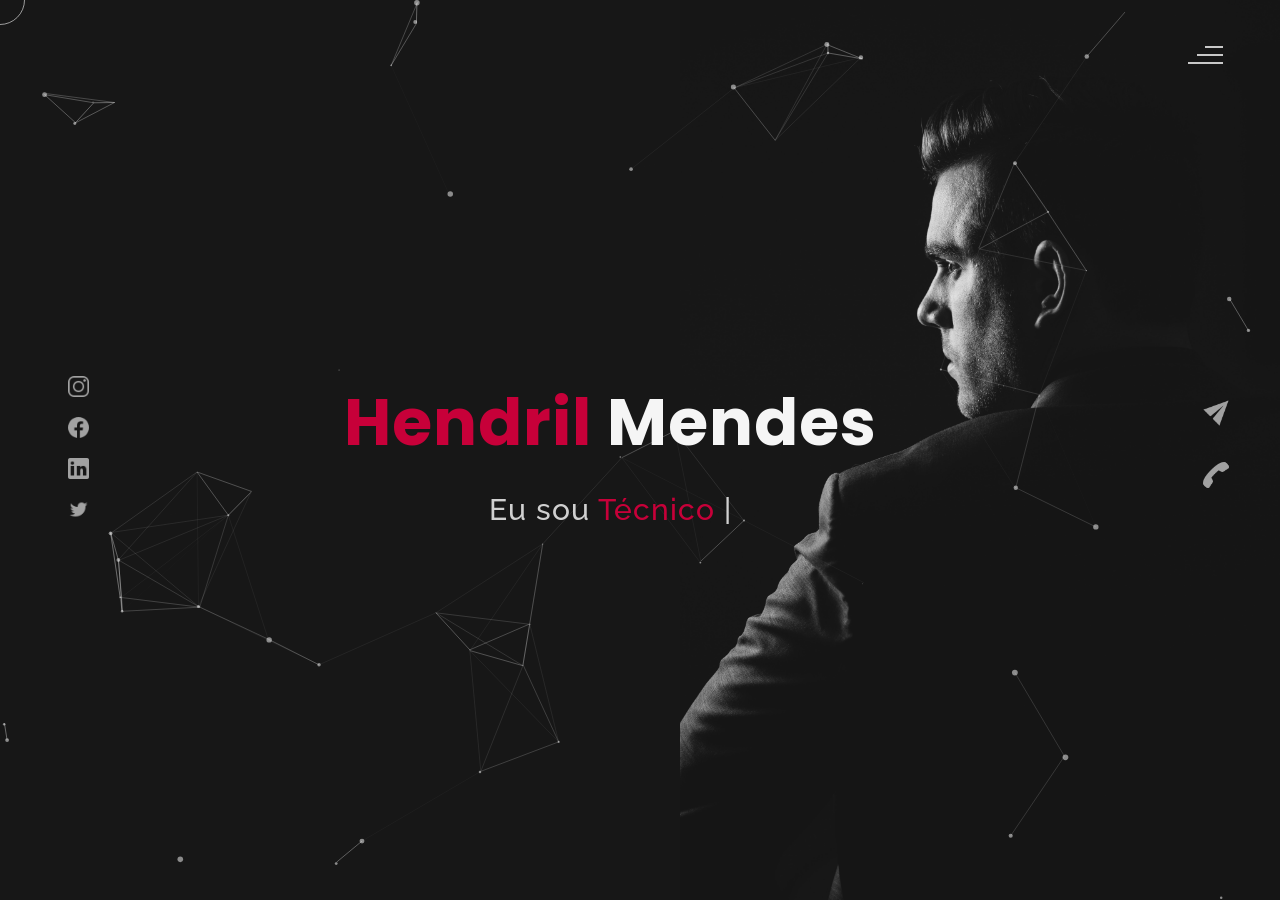
==== index.html @ 0e237940 "Fixs" ====
<!DOCTYPE html>
<html lang="pt-BR">
<head>
    <meta charset="UTF-8">
    <meta name="viewport" content="width=device-width, initial-scale=1.0">
    <meta name="description" content="Hendril Mendes - Personal Portfolio Website" />
	<meta name="keywords" content="blog, business card, creative, creative portfolio, cv theme, online resume, personal, portfolio, professional cv, responsive portfolio, resume, resume theme, vcard" />
	<meta name="author" content="willy wonka" />
    <title>Hendril Mendes - Portfolio Pessoal</title>
  <!--favicon-img--> 
   <link rel="icon" type="image/png" href="images/favicon.png">
   <!--favicon-img-->
   <!--main css file should not be removed -->
    <link rel="stylesheet" href="css/index.css">
    <!--main css file-->
    <script src="https://cdnjs.cloudflare.com/ajax/libs/gsap/3.2.6/gsap.min.js"></script>
</head>
<body>
    <!--contains all the div-->
    <div id="all">
    <!--mouse  follower-->
        <div class="cursor"></div>
    <!--mouse  follower-->
    <!--loader-->
        <div id="loader">
            <span class="color">Hendril</span>Mendes
        </div>
    <!--loader-end-->
    <!--link-screen-->
        <div id="breaker">
        </div>
        <div id="breaker-two">
        </div>
    <!--link-screen-->
        <!--Main-Section-->
        <!--Navigator-fullscreen-->
        <div id="navigation-content">
            
            <div class="navigation-close">
                <span class="close-first"></span>
                <span class="close-second"></span>
            </div>
            <div class="navigation-links">
                <a href="#" data-text="HOME" id="home-link" >HOME</a>
                <a href="#" data-text="SOBRE" id="about-link" >SOBRE</a>
                <a href="#" data-text="BLOG" id="blog-link" >BLOG</a>
                <a href="#" data-text="PORTFOLIO" id="portfolio-link" >PORTFOLIO</a>
                <a href="#" data-text="CONTATO" id="contact-link" >CONTATO</a>
            </div>
        </div>
        <!--Navigator-Fullscreen END-->
          <!--Home Page-->
        <!--Menubar-->
        <div id="navigation-bar">
            
            <div class="menubar">
                <span class="first-span"></span>
                <span class="second-span"></span>
                <span class="third-span"></span>
            </div>
        </div>
        <!--Menubar End-->
          <!--Header-->
        <div id="header">
            <div id="particles"></div>
              <!--Social Media Links-->
            <div class="social-media-links">
               <a href="https://instagram.com/hendril_mendes"><img src="images/instagram logo.png" class="social-media" alt="instagram-logo"></a><!--Your instagram homepage link inser in place of "#"-->
                <a href="#"><img src="images/facebook logo.png" class="social-media" alt="facebook-logo"></a>
                <a href="https://www.linkedin.com/in/hendril-mendes"><img src="images/linkedin logo.png" class="social-media" alt="linkedin-logo"></a>
                <a href="#"><img src="images/twitter logo.png" class="social-media" alt="twitter-logo"></a>

            </div>
            <!--Social Media Links end-->
            <div class="header-content">
                <div class="header-content-box">
                <div class="firstline"><span class="color">Hendril </span>Mendes</div>
                <div class="secondline">
                Eu sou
            <span class="txt-rotate color" data-period="1200"data-rotate='[ " Técnico em Informática.", " Técnico em Redes.", " Futuro Programador." ]'></span>
            <span class="slash">|</span>
        </div>
                    <div class="contact">
                <a href="Mailto:hendrilmendes2015@gmail.com"><img src="images/mail.png" alt="email-pic" class="contactpic"></a><!--Your email Id write in place of "#"-->
                <a href="Tel:+5565993611847"><img src="images/call.png" alt="phone-pic" class="contactpic"></a><!--Your telephone number Id write in place of "#"-->
                    </div>    
            </div>
            </div>
            <!--header image-->
            <div class="header-image">
            <img src="images/man.jpg" alt="logo">
            </div>
            <!--header image end-->
        </div>
           <!--Header End-->
        <!--HomePage End-->
        <!--Main-Section End-->
        <!--about-->
        <div id="about">
            <div class="color-changer">
            <div class="color-panel">
                <img src="images/gear.png" alt="">
            </div>
            <div class="color-selector">
                <div class="heading">Alterar cores</div>
                <div class="colors">
                    <ul >
                    <li>
                        <a href="#0" class="color-red " title="color-red"></a>
                    </li>
                    <li>
                        <a href="#0" class="color-purple" title="color-purple"></a>
                    </li>
                    <li>
                        <a href="#0" class="color-malt" title="color-malt"></a>
                    </li>
                    <li>
                        <a href="#0" class="color-green" title="color-green"></a>
                    </li>
                    <li>
                        <a href="#0" class="color-blue" title="color-blue"></a>
                    </li>
                    <li>
                        <a href="#0" class="color-orange" title="color-orange"></a>
                    </li>
                    </ul>
                </div>
            </div>
            </div>
            <!--about content-->
            <div id="about-content">
                <div class="about-header">
                    Sobre <span class="color">Mim</span>
                    <span class ="header-caption">Um pouco sobre <span class="color"> minha história.</span></span>
                </div>
                <div class="about-main">
            <div class="about-first-paragraph wow">
            <!--about description-->
               <span class="about-first-line">
                    Eu sou 
                    <span class="color">Técnico em Informática</span>
                     em Jauru - MT, BRASIL </span>
                     <br>
               <span class="about-second-line"> Meu nome e Hendril Mendes Ribeiro, tenho 22 anos e a mais de 4 anos atuo como Técnico em Informática. Ao logo desse tempo adquiri as habilidades e conhecimentos necessários para me tornar um profissional mais capacitado possível, desde criança sou apaixonado pela área de tecnologia e busco sempre aprender tudo ao meu redor. Eu aprecio cada aprendizado e conquistas enquanto trabalho.</span>
               <div class="cv">
                <a href="/files/curriculum.pdf"><button>Baixar <span class="colors">Curriculum</span></button></a>
            </div>
            </div>
            <!--about picture-->
            <div class="about-img">
                <img src="images/about.jpg" alt="Your Image">
            </div>
            </div>
    
            </div>
            <!--services start-->
            <div id="services">
                <div class="color-changer">
                    <div class="color-panel">
                        <img src="images/gear.png" alt="">
                    </div>
                    <div class="color-selector">
                        <div class="heading">Alterar cores</div>
                        <div class="colors">
                            <ul >
                            <li>
                                <a href="#0" class="color-red " title="color-red"></a>
                            </li>
                            <li>
                                <a href="#0" class="color-purple" title="color-purple"></a>
                            </li>
                            <li>
                                <a href="#0" class="color-malt" title="color-malt"></a>
                            </li>
                            <li>
                                <a href="#0" class="color-green" title="color-green"></a>
                            </li>
                            <li>
                                <a href="#0" class="color-blue" title="color-blue"></a>
                            </li>
                            <li>
                                <a href="#0" class="color-orange" title="color-orange"></a>
                            </li>
                            </ul>
                        </div>
                    </div>
                    </div>
            <!--services header-->
                    <div class="services-heading wow">
                        <span class="color">Meus</span> Serviços
                    </div>
            <!--services header end-->
            <!--services content-->
                    <div class="services-content">
                           <div class="service-one service wow">
                               <div class="service-img">
                               <img src="images/coding.png" alt="service-one">
                               </div>
                               <div class="service-description">
                                <h2>Web Designing</h2>
                                <p>Ainda em construção...</p>
                               </div>
                           </div>
                           <div class="service-two service wow">
                               <div class="service-img">
                               <img src="images/suporte.png" alt="service-two">
                               </div>
                               <div class="service-description">
                                <h2>Suporte Técnico</h2>
                                <p>Especialista em suporte técnico seja doméstico ou empresarial</p>
                               </div>
                           </div>
                           <div class="service-three service wow">
                            <div class="service-img">
                               <img src="images/desenvolvedor.png" alt="service-three">
                            </div>
                            <div class="service-description">
                                <h2>Desenvolvedor</h2>
                                <p>Ainda em construção, mas quase lá...</p>
                            </div>
                        </div>
                    </div>
            </div>
            <!--services content end-->
            <!--services end-->
            <div id="skills">
                <div class="skills-header">
                     Minhas <span class="color"> Habilidades</span>
                </div>
                <div class="skills-content " style="text-align: center;">
                    <div class="skill-html skill">
                        <div class="skill-text">
                    <div class="html">
                        Windows
                    </div>
                        </div>
                    <div class="html-prog wow prog">
                 <div class="windows-progress wow">100%</div>
                    </div>
                    </div>
                    <div class="skill-html skill">
                        <div class="skill-text">
                    <div class="html">
                      Linux
                    </div>
                        </div>
                    <div class="html-prog wow prog">
                 <div class="linux wow">51%</div>
                    </div>
                    </div>
                    <div class="skill-html skill">
                        <div class="skill-text">
                    <div class="html">
                        Microsoft Office
                    </div>
                        </div>
                    <div class="html-prog wow prog">
                 <div class="office wow">100%</div>
                    </div>
                    </div>
                    <div class="skill-html skill">
                        <div class="skill-text">
                    <div class="html">
                        VmWare
                    </div>
                        </div>
                    <div class="html-prog wow prog">
                 <div class="vmware wow">42%</div>
                    </div>
                    </div>
                    <div class="skill-html skill">
                        <div class="skill-text">
                    <div class="html">
                        HTML/CSS/JavaScript
                    </div>
                        </div>
                    <div class="html-prog wow prog">
                 <div class="html-css wow">44%</div>
                    </div>
                    </div>
                    <div class="skill-html skill">
                        <div class="skill-text">
                    <div class="html">
                        Python
                    </div>
                        </div>
                    <div class="html-prog wow prog">
                 <div class="python wow">34%</div>
                    </div>
                    </div>
                    <div class="skill-html skill">
                        <div class="skill-text">
                    <div class="html">
                        Firebase
                    </div>
                        </div>
                    <div class="html-prog wow prog">
                 <div class="firebase wow">24%</div>
                    </div>
                    </div>
                </div>
            </div>
    <!--copyright-section You Can Remove After Downloading-->
            <div class="footer">
             <div class="footer-text">
                 <img src="./images/copyright.png" alt="copyright-img" class="images" height="14px"> Hendril Mendes
             </div>
            </div>
    <!--copyright-section-->
        </div>
        <!--about end-->
        <!--portfolio-->
        <div id="portfolio">
            <div class="color-changer">
                <div class="color-panel">
                    <img src="images/gear.png" alt="">
                </div>
                <div class="color-selector">
                    <div class="heading">Alterar cores</div>
                    <div class="colors">
                        <ul >
                        <li>
                            <a href="#0" class="color-red " title="color-red"></a>
                        </li>
                        <li>
                            <a href="#0" class="color-purple" title="color-purple"></a>
                        </li>
                        <li>
                            <a href="#0" class="color-malt" title="color-malt"></a>
                        </li>
                        <li>
                            <a href="#0" class="color-green" title="color-green"></a>
                        </li>
                        <li>
                            <a href="#0" class="color-blue" title="color-blue"></a>
                        </li>
                        <li>
                            <a href="#0" class="color-orange" title="color-orange"></a>
                        </li>
                        </ul>
                    </div>
                </div>
                </div>
            <div class="portfolio-header"> <span class="color"> Meu </span> Portfolio
            <span class ="header-caption"> Alguns dos meus <span class="color"> Projetos</span></span></div>
             <div id="portfolio-content">
                 <div class="portfolio portfolio-first">
                     <div class="portfolio-image">
                        <img src="images/portfolio-first.jpg" alt="portfolio-first">
                     </div>
                     <div class="portfolio-text">
                         <h2>Primeiro app Android</h2>
                         <p>Em 2017 tive a ideia de fazer um app, entao resolvi fazer um de noticias (estava sem criatividade na hora rsrs) utilizando webview. Foi nesse mesmo ano que resolvi colocar essa ideia em prática e aos poucos foi tomando forma, com tutoriais do youtube e muita pesquisa consegui concluir. Demorou um pouco rsrs, mas consegui :).</p>
                         <div class="button"><a href="https://github.com/hendrilmendes/News-Droid"><button><span class="index"> Ver Projeto<i class="gg-arrow-right"></i></span></button></a></div>
                     </div>
                 </div>
                 </div>
                    <!--copyright-section You Can Remove After Downloading-->
            <div class="footer">
                <div class="footer-text">
                    <img src="./images/copyright.png" alt="copyright-img" class="images" height="14px"> Hendril Mendes
                </div>
               </div>
       <!--copyright-section-->
             </div>
        <!--portfolio end-->
        <!--blog-->
        <div id="blog">
            <div class="color-changer">
                <div class="color-panel">
                    <img src="images/gear.png" alt="">
                </div>
                <div class="color-selector">
                    <div class="heading">Alterar cores</div>
                    <div class="colors">
                        <ul >
                        <li>
                            <a href="#0" class="color-red " title="color-red"></a>
                        </li>
                        <li>
                            <a href="#0" class="color-purple" title="color-purple"></a>
                        </li>
                        <li>
                            <a href="#0" class="color-malt" title="color-malt"></a>
                        </li>
                        <li>
                            <a href="#0" class="color-green" title="color-green"></a>
                        </li>
                        <li>
                            <a href="#0" class="color-blue" title="color-blue"></a>
                        </li>
                        <li>
                            <a href="#0" class="color-orange" title="color-orange"></a>
                        </li>
                        </ul>
                    </div>
                </div>
                </div>
        <div class="blog-header"> Blogs</span>
            <span class ="header-caption"> Minhas últimas <span class="color"> postagens.</span></span></div>
            <div class="blog-content">
                 <div class="blogs">
                     <a href="#">
                     <div class="img">
                        <img src="images/post-one.jpg" alt="blog-one">
                        <div class="blog-date">09/12/2022</div>
                     </div>
                     <div class="blog-text">
                         <h3>Nova história</h3>
                         <p>As poucos devemos rescrever nossa hístoria quando algo que queremos parece estar tão distante, mas temos que ter algo em mente sempre: Foco e Determinação.</p>
                     </div></a>
                 </div>           
            </div>
               <!--copyright-section You Can Remove After Downloading-->
               <div class="footer">
                <div class="footer-text">
                    <img src="./images/copyright.png" alt="copyright-img" class="images" height="14px"> Hendril Mendes
                </div>
               </div>
       <!--copyright-section-->
        </div>
        <!--blog end-->
        <!--contact-->
     <div id="contact">
        <div class="color-changer">
            <div class="color-panel">
                <img src="images/gear.png" alt="">
            </div>
            <div class="color-selector">
                <div class="heading">Alterar cores</div>
                <div class="colors">
                    <ul >
                    <li>
                        <a href="#0" class="color-red " title="color-red"></a>
                    </li>
                    <li>
                        <a href="#0" class="color-purple" title="color-purple"></a>
                    </li>
                    <li>
                        <a href="#0" class="color-malt" title="color-malt"></a>
                    </li>
                    <li>
                        <a href="#0" class="color-green" title="color-green"></a>
                    </li>
                    <li>
                        <a href="#0" class="color-blue" title="color-blue"></a>
                    </li>
                    <li>
                        <a href="#0" class="color-orange" title="color-orange"></a>
                    </li>
                    </ul>
                </div>
            </div>
            </div>
         <div class="contact-header">Cont<span class="color">ato </span>
        <div class="contact-header-caption"> <span class="color"> Entre em</span> contato comigo.</div></div>
        <div class="contact-content">
            <!--Contact form-->
             <div class="contact-form">
                 <div class="form-header">
                     Me envie uma mensagem
                 </div>
                 <form id="myForm" action="#">
                    <div class="input-line">
                        <input  id="name" type="text" placeholder="Nome" class="input-name">
                        <input id="email" type="email" placeholder="Email"  class="input-name">
                    </div>
                    <input type="text" id="subject" placeholder="Assunto" class="input-subject">
                    <textarea id ="body" class="input-textarea" placeholder="Texto"></textarea>
                    <button type="button" id ="submit" value="send">Enviar</button>
                 </form>
               
             </div>
            <!--Contact form-->
            <!--Contact information-->
             <div class="contact-info">
                <div class="contact-info-header">
                    Informações de Contato
                </div>
                <div class="contact-info-content">
                <div class="contect-info-content-line">
                    <img src="./images/icon-name.png" class="icon" alt="name-icon">
                    <div class="contact-info-icon-text">
                        <h6>Nome</h6>
                        <p>Hendril Mendes</p>
                  </div>
                </div>
                <div class="contect-info-content-line">
                  <img src="./images/icon-location.png" class="icon" alt="location-icon">
                  <div class="contact-info-icon-text">
                      <h6>Localização</h6>
                      <p>Jauru - MT, Brasil</p>
                </div>
              </div>
              <div class="contect-info-content-line">
                  <img src="./images/icon-phone.png" class="icon" alt="phone-icon">
                  <div class="contact-info-icon-text">
                      <h6>Telefone</h6>
                      <p>+55(65)99361-1847</p>
                </div>
              </div>
              
              <div class="contect-info-content-line">
                  <img src="./images/icon-email.png" class="icon" alt="email-icon">
                  <div class="contact-info-icon-text">
                      <h6>Email</h6>
                      <p>hendrilmendes2015@gmail.com</p>
                </div>
              </div>
                </div>
            <!--Contact information end-->
           </div>
        </div>
                    <!--copyright-section You Can Remove After Downloading-->
                    <div class="footer">
                        <div class="footer-text">
                            <img src="./images/copyright.png" alt="copyright-img" class="images" height="14px"> Hendril Mendes
                        </div>
                       </div>
               <!--copyright-section-->
     </div>
        <!--contact end-->
    </div>
    <!--all the divisions-->
    <script src="js/jquery.min.js"></script>
    <script src="js/particles.js"></script>
    <script src="js/particles.min.js"></script>
    <script src="js/index.js"></script>
    <!--particles script-->
    <script>
  particlesJS("particles", {"particles":{"number":{"value":40,"density":{"enable":true,"value_area":800}},"color":{"value":"#ffffff"},"shape":{"type":"circle","stroke":{"width":0,"color":"#000000"},"polygon":{"nb_sides":5},"image":{"src":"img/github.svg","width":100,"height":100}},"opacity":{"value":0.5,"random":false,"anim":{"enable":false,"speed":1,"opacity_min":0.1,"sync":false}},"size":{"value":3,"random":true,"anim":{"enable":false,"speed":40,"size_min":0.1,"sync":false}},"line_linked":{"enable":true,"distance":150,"color":"#ffffff","opacity":0.4,"width":1},"move":{"enable":true,"speed":6,"direction":"none","random":false,"straight":false,"out_mode":"out","bounce":false,"attract":{"enable":false,"rotateX":600,"rotateY":1200}}},"interactivity":{"detect_on":"canvas","events":{"onhover":{"enable":true,"mode":"repulse"},"onclick":{"enable":true,"mode":"push"},"resize":true},"modes":{"grab":{"distance":400,"line_linked":{"opacity":1}},"bubble":{"distance":400,"size":40,"duration":2,"opacity":8,"speed":3},"repulse":{"distance":200,"duration":0.4},"push":{"particles_nb":4},"remove":{"particles_nb":2}}},"retina_detect":true});
    </script>

</body>
</html>
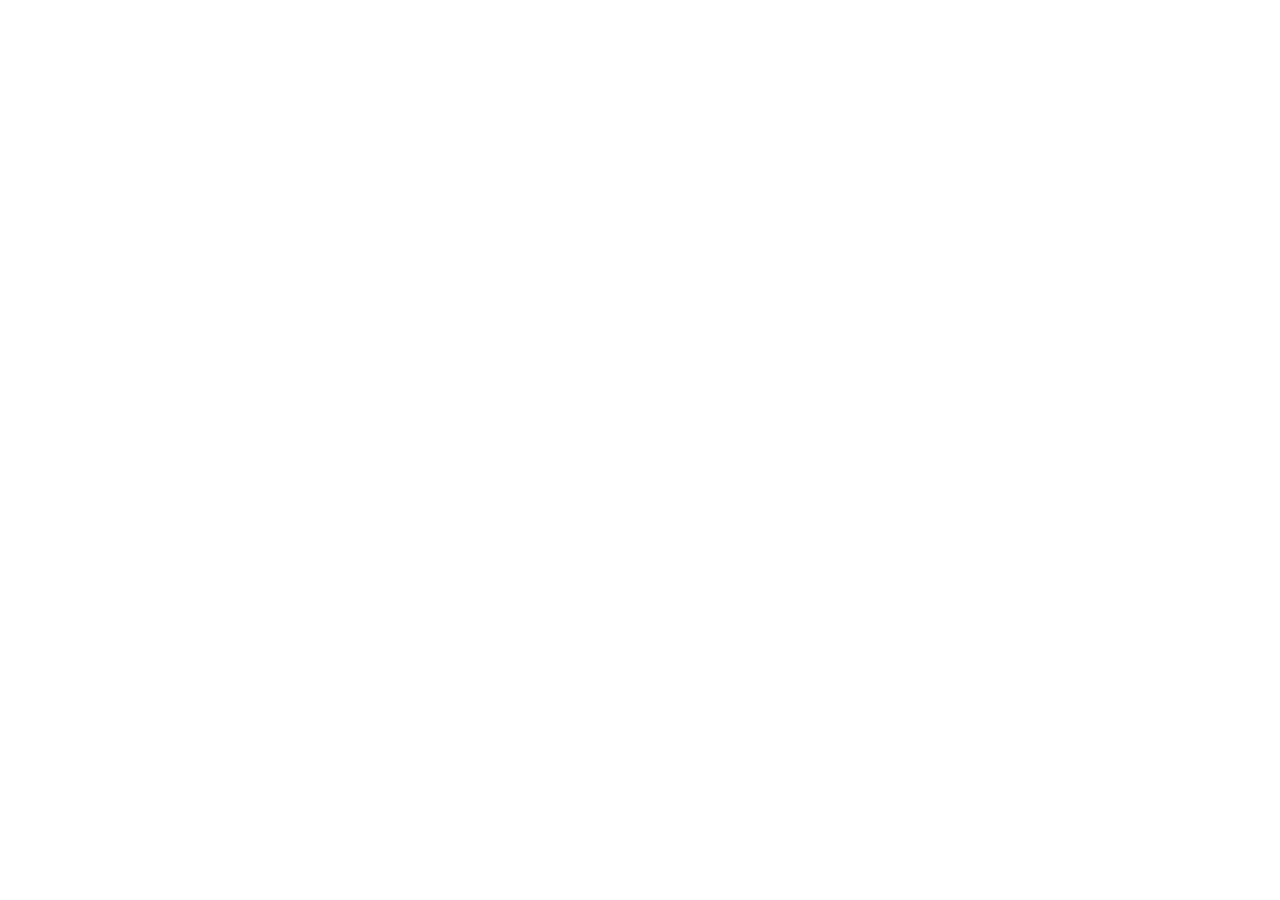
==== commit 7e79e5cc: "Devfolio flutter" ====
--- a/index.html
+++ b/index.html
@@ -1,536 +1,112 @@
-
-<!DOCTYPE html>
-<html lang="pt-BR">
-<head>
-    <meta charset="UTF-8">
-    <meta name="viewport" content="width=device-width, initial-scale=1.0">
-    <meta name="description" content="Hendril Mendes - Personal Portfolio Website" />
-	<meta name="keywords" content="blog, business card, creative, creative portfolio, cv theme, online resume, personal, portfolio, professional cv, responsive portfolio, resume, resume theme, vcard" />
-	<meta name="author" content="willy wonka" />
-    <title>Hendril Mendes - Portfolio Pessoal</title>
-  <!--favicon-img--> 
-   <link rel="icon" type="image/png" href="images/favicon.png">
-   <!--favicon-img-->
-   <!--main css file should not be removed -->
-    <link rel="stylesheet" href="css/index.css">
-    <!--main css file-->
-    <script src="https://cdnjs.cloudflare.com/ajax/libs/gsap/3.2.6/gsap.min.js"></script>
-</head>
-<body>
-    <!--contains all the div-->
-    <div id="all">
-    <!--mouse  follower-->
-        <div class="cursor"></div>
-    <!--mouse  follower-->
-    <!--loader-->
-        <div id="loader">
-            <span class="color">Hendril</span>Mendes
-        </div>
-    <!--loader-end-->
-    <!--link-screen-->
-        <div id="breaker">
-        </div>
-        <div id="breaker-two">
-        </div>
-    <!--link-screen-->
-        <!--Main-Section-->
-        <!--Navigator-fullscreen-->
-        <div id="navigation-content">
-            
-            <div class="navigation-close">
-                <span class="close-first"></span>
-                <span class="close-second"></span>
-            </div>
-            <div class="navigation-links">
-                <a href="#" data-text="HOME" id="home-link" >HOME</a>
-                <a href="#" data-text="SOBRE" id="about-link" >SOBRE</a>
-                <a href="#" data-text="BLOG" id="blog-link" >BLOG</a>
-                <a href="#" data-text="PORTFOLIO" id="portfolio-link" >PORTFOLIO</a>
-                <a href="#" data-text="CONTATO" id="contact-link" >CONTATO</a>
-            </div>
-        </div>
-        <!--Navigator-Fullscreen END-->
-          <!--Home Page-->
-        <!--Menubar-->
-        <div id="navigation-bar">
-            
-            <div class="menubar">
-                <span class="first-span"></span>
-                <span class="second-span"></span>
-                <span class="third-span"></span>
-            </div>
-        </div>
-        <!--Menubar End-->
-          <!--Header-->
-        <div id="header">
-            <div id="particles"></div>
-              <!--Social Media Links-->
-            <div class="social-media-links">
-               <a href="https://instagram.com/hendril_mendes"><img src="images/instagram logo.png" class="social-media" alt="instagram-logo"></a><!--Your instagram homepage link inser in place of "#"-->
-                <a href="#"><img src="images/facebook logo.png" class="social-media" alt="facebook-logo"></a>
-                <a href="https://www.linkedin.com/in/hendril-mendes"><img src="images/linkedin logo.png" class="social-media" alt="linkedin-logo"></a>
-                <a href="#"><img src="images/twitter logo.png" class="social-media" alt="twitter-logo"></a>
-
-            </div>
-            <!--Social Media Links end-->
-            <div class="header-content">
-                <div class="header-content-box">
-                <div class="firstline"><span class="color">Hendril </span>Mendes</div>
-                <div class="secondline">
-                Eu sou
-            <span class="txt-rotate color" data-period="1200"data-rotate='[ " Técnico em Informática.", " Técnico em Redes.", " Futuro Programador." ]'></span>
-            <span class="slash">|</span>
-        </div>
-                    <div class="contact">
-                <a href="Mailto:hendrilmendes2015@gmail.com"><img src="images/mail.png" alt="email-pic" class="contactpic"></a><!--Your email Id write in place of "#"-->
-                <a href="Tel:+5565993611847"><img src="images/call.png" alt="phone-pic" class="contactpic"></a><!--Your telephone number Id write in place of "#"-->
-                    </div>    
-            </div>
-            </div>
-            <!--header image-->
-            <div class="header-image">
-            <img src="images/man.jpg" alt="logo">
-            </div>
-            <!--header image end-->
-        </div>
-           <!--Header End-->
-        <!--HomePage End-->
-        <!--Main-Section End-->
-        <!--about-->
-        <div id="about">
-            <div class="color-changer">
-            <div class="color-panel">
-                <img src="images/gear.png" alt="">
-            </div>
-            <div class="color-selector">
-                <div class="heading">Alterar cores</div>
-                <div class="colors">
-                    <ul >
-                    <li>
-                        <a href="#0" class="color-red " title="color-red"></a>
-                    </li>
-                    <li>
-                        <a href="#0" class="color-purple" title="color-purple"></a>
-                    </li>
-                    <li>
-                        <a href="#0" class="color-malt" title="color-malt"></a>
-                    </li>
-                    <li>
-                        <a href="#0" class="color-green" title="color-green"></a>
-                    </li>
-                    <li>
-                        <a href="#0" class="color-blue" title="color-blue"></a>
-                    </li>
-                    <li>
-                        <a href="#0" class="color-orange" title="color-orange"></a>
-                    </li>
-                    </ul>
-                </div>
-            </div>
-            </div>
-            <!--about content-->
-            <div id="about-content">
-                <div class="about-header">
-                    Sobre <span class="color">Mim</span>
-                    <span class ="header-caption">Um pouco sobre <span class="color"> minha história.</span></span>
-                </div>
-                <div class="about-main">
-            <div class="about-first-paragraph wow">
-            <!--about description-->
-               <span class="about-first-line">
-                    Eu sou 
-                    <span class="color">Técnico em Informática</span>
-                     em Jauru - MT, BRASIL </span>
-                     <br>
-               <span class="about-second-line"> Meu nome e Hendril Mendes Ribeiro, tenho 22 anos e a mais de 4 anos atuo como Técnico em Informática. Ao logo desse tempo adquiri as habilidades e conhecimentos necessários para me tornar um profissional mais capacitado possível, desde criança sou apaixonado pela área de tecnologia e busco sempre aprender tudo ao meu redor. Eu aprecio cada aprendizado e conquistas enquanto trabalho.</span>
-               <div class="cv">
-                <a href="/files/curriculum.pdf"><button>Baixar <span class="colors">Curriculum</span></button></a>
-            </div>
-            </div>
-            <!--about picture-->
-            <div class="about-img">
-                <img src="images/about.jpg" alt="Your Image">
-            </div>
-            </div>
-    
-            </div>
-            <!--services start-->
-            <div id="services">
-                <div class="color-changer">
-                    <div class="color-panel">
-                        <img src="images/gear.png" alt="">
-                    </div>
-                    <div class="color-selector">
-                        <div class="heading">Alterar cores</div>
-                        <div class="colors">
-                            <ul >
-                            <li>
-                                <a href="#0" class="color-red " title="color-red"></a>
-                            </li>
-                            <li>
-                                <a href="#0" class="color-purple" title="color-purple"></a>
-                            </li>
-                            <li>
-                                <a href="#0" class="color-malt" title="color-malt"></a>
-                            </li>
-                            <li>
-                                <a href="#0" class="color-green" title="color-green"></a>
-                            </li>
-                            <li>
-                                <a href="#0" class="color-blue" title="color-blue"></a>
-                            </li>
-                            <li>
-                                <a href="#0" class="color-orange" title="color-orange"></a>
-                            </li>
-                            </ul>
-                        </div>
-                    </div>
-                    </div>
-            <!--services header-->
-                    <div class="services-heading wow">
-                        <span class="color">Meus</span> Serviços
-                    </div>
-            <!--services header end-->
-            <!--services content-->
-                    <div class="services-content">
-                           <div class="service-one service wow">
-                               <div class="service-img">
-                               <img src="images/coding.png" alt="service-one">
-                               </div>
-                               <div class="service-description">
-                                <h2>Web Designing</h2>
-                                <p>Ainda em construção...</p>
-                               </div>
-                           </div>
-                           <div class="service-two service wow">
-                               <div class="service-img">
-                               <img src="images/suporte.png" alt="service-two">
-                               </div>
-                               <div class="service-description">
-                                <h2>Suporte Técnico</h2>
-                                <p>Especialista em suporte técnico seja doméstico ou empresarial</p>
-                               </div>
-                           </div>
-                           <div class="service-three service wow">
-                            <div class="service-img">
-                               <img src="images/desenvolvedor.png" alt="service-three">
-                            </div>
-                            <div class="service-description">
-                                <h2>Desenvolvedor</h2>
-                                <p>Ainda em construção, mas quase lá...</p>
-                            </div>
-                        </div>
-                    </div>
-            </div>
-            <!--services content end-->
-            <!--services end-->
-            <div id="skills">
-                <div class="skills-header">
-                     Minhas <span class="color"> Habilidades</span>
-                </div>
-                <div class="skills-content " style="text-align: center;">
-                    <div class="skill-html skill">
-                        <div class="skill-text">
-                    <div class="html">
-                        Windows
-                    </div>
-                        </div>
-                    <div class="html-prog wow prog">
-                 <div class="windows-progress wow">100%</div>
-                    </div>
-                    </div>
-                    <div class="skill-html skill">
-                        <div class="skill-text">
-                    <div class="html">
-                      Linux
-                    </div>
-                        </div>
-                    <div class="html-prog wow prog">
-                 <div class="linux wow">51%</div>
-                    </div>
-                    </div>
-                    <div class="skill-html skill">
-                        <div class="skill-text">
-                    <div class="html">
-                        Microsoft Office
-                    </div>
-                        </div>
-                    <div class="html-prog wow prog">
-                 <div class="office wow">100%</div>
-                    </div>
-                    </div>
-                    <div class="skill-html skill">
-                        <div class="skill-text">
-                    <div class="html">
-                        VmWare
-                    </div>
-                        </div>
-                    <div class="html-prog wow prog">
-                 <div class="vmware wow">42%</div>
-                    </div>
-                    </div>
-                    <div class="skill-html skill">
-                        <div class="skill-text">
-                    <div class="html">
-                        HTML/CSS/JavaScript
-                    </div>
-                        </div>
-                    <div class="html-prog wow prog">
-                 <div class="html-css wow">44%</div>
-                    </div>
-                    </div>
-                    <div class="skill-html skill">
-                        <div class="skill-text">
-                    <div class="html">
-                        Python
-                    </div>
-                        </div>
-                    <div class="html-prog wow prog">
-                 <div class="python wow">34%</div>
-                    </div>
-                    </div>
-                    <div class="skill-html skill">
-                        <div class="skill-text">
-                    <div class="html">
-                        Firebase
-                    </div>
-                        </div>
-                    <div class="html-prog wow prog">
-                 <div class="firebase wow">24%</div>
-                    </div>
-                    </div>
-                </div>
-            </div>
-    <!--copyright-section You Can Remove After Downloading-->
-            <div class="footer">
-             <div class="footer-text">
-                 <img src="./images/copyright.png" alt="copyright-img" class="images" height="14px"> Hendril Mendes
-             </div>
-            </div>
-    <!--copyright-section-->
-        </div>
-        <!--about end-->
-        <!--portfolio-->
-        <div id="portfolio">
-            <div class="color-changer">
-                <div class="color-panel">
-                    <img src="images/gear.png" alt="">
-                </div>
-                <div class="color-selector">
-                    <div class="heading">Alterar cores</div>
-                    <div class="colors">
-                        <ul >
-                        <li>
-                            <a href="#0" class="color-red " title="color-red"></a>
-                        </li>
-                        <li>
-                            <a href="#0" class="color-purple" title="color-purple"></a>
-                        </li>
-                        <li>
-                            <a href="#0" class="color-malt" title="color-malt"></a>
-                        </li>
-                        <li>
-                            <a href="#0" class="color-green" title="color-green"></a>
-                        </li>
-                        <li>
-                            <a href="#0" class="color-blue" title="color-blue"></a>
-                        </li>
-                        <li>
-                            <a href="#0" class="color-orange" title="color-orange"></a>
-                        </li>
-                        </ul>
-                    </div>
-                </div>
-                </div>
-            <div class="portfolio-header"> <span class="color"> Meu </span> Portfolio
-            <span class ="header-caption"> Alguns dos meus <span class="color"> Projetos</span></span></div>
-             <div id="portfolio-content">
-                 <div class="portfolio portfolio-first">
-                     <div class="portfolio-image">
-                        <img src="images/portfolio-first.jpg" alt="portfolio-first">
-                     </div>
-                     <div class="portfolio-text">
-                         <h2>Primeiro app Android</h2>
-                         <p>Em 2017 tive a ideia de fazer um app, entao resolvi fazer um de noticias (estava sem criatividade na hora rsrs) utilizando webview. Foi nesse mesmo ano que resolvi colocar essa ideia em prática e aos poucos foi tomando forma, com tutoriais do youtube e muita pesquisa consegui concluir. Demorou um pouco rsrs, mas consegui :).</p>
-                         <div class="button"><a href="https://github.com/hendrilmendes/News-Droid"><button><span class="index"> Ver Projeto<i class="gg-arrow-right"></i></span></button></a></div>
-                     </div>
-                 </div>
-                 </div>
-                    <!--copyright-section You Can Remove After Downloading-->
-            <div class="footer">
-                <div class="footer-text">
-                    <img src="./images/copyright.png" alt="copyright-img" class="images" height="14px"> Hendril Mendes
-                </div>
-               </div>
-       <!--copyright-section-->
-             </div>
-        <!--portfolio end-->
-        <!--blog-->
-        <div id="blog">
-            <div class="color-changer">
-                <div class="color-panel">
-                    <img src="images/gear.png" alt="">
-                </div>
-                <div class="color-selector">
-                    <div class="heading">Alterar cores</div>
-                    <div class="colors">
-                        <ul >
-                        <li>
-                            <a href="#0" class="color-red " title="color-red"></a>
-                        </li>
-                        <li>
-                            <a href="#0" class="color-purple" title="color-purple"></a>
-                        </li>
-                        <li>
-                            <a href="#0" class="color-malt" title="color-malt"></a>
-                        </li>
-                        <li>
-                            <a href="#0" class="color-green" title="color-green"></a>
-                        </li>
-                        <li>
-                            <a href="#0" class="color-blue" title="color-blue"></a>
-                        </li>
-                        <li>
-                            <a href="#0" class="color-orange" title="color-orange"></a>
-                        </li>
-                        </ul>
-                    </div>
-                </div>
-                </div>
-        <div class="blog-header"> Blogs</span>
-            <span class ="header-caption"> Minhas últimas <span class="color"> postagens.</span></span></div>
-            <div class="blog-content">
-                 <div class="blogs">
-                     <a href="#">
-                     <div class="img">
-                        <img src="images/post-one.jpg" alt="blog-one">
-                        <div class="blog-date">09/12/2022</div>
-                     </div>
-                     <div class="blog-text">
-                         <h3>Nova história</h3>
-                         <p>As poucos devemos rescrever nossa hístoria quando algo que queremos parece estar tão distante, mas temos que ter algo em mente sempre: Foco e Determinação.</p>
-                     </div></a>
-                 </div>           
-            </div>
-               <!--copyright-section You Can Remove After Downloading-->
-               <div class="footer">
-                <div class="footer-text">
-                    <img src="./images/copyright.png" alt="copyright-img" class="images" height="14px"> Hendril Mendes
-                </div>
-               </div>
-       <!--copyright-section-->
-        </div>
-        <!--blog end-->
-        <!--contact-->
-     <div id="contact">
-        <div class="color-changer">
-            <div class="color-panel">
-                <img src="images/gear.png" alt="">
-            </div>
-            <div class="color-selector">
-                <div class="heading">Alterar cores</div>
-                <div class="colors">
-                    <ul >
-                    <li>
-                        <a href="#0" class="color-red " title="color-red"></a>
-                    </li>
-                    <li>
-                        <a href="#0" class="color-purple" title="color-purple"></a>
-                    </li>
-                    <li>
-                        <a href="#0" class="color-malt" title="color-malt"></a>
-                    </li>
-                    <li>
-                        <a href="#0" class="color-green" title="color-green"></a>
-                    </li>
-                    <li>
-                        <a href="#0" class="color-blue" title="color-blue"></a>
-                    </li>
-                    <li>
-                        <a href="#0" class="color-orange" title="color-orange"></a>
-                    </li>
-                    </ul>
-                </div>
-            </div>
-            </div>
-         <div class="contact-header">Cont<span class="color">ato </span>
-        <div class="contact-header-caption"> <span class="color"> Entre em</span> contato comigo.</div></div>
-        <div class="contact-content">
-            <!--Contact form-->
-             <div class="contact-form">
-                 <div class="form-header">
-                     Me envie uma mensagem
-                 </div>
-                 <form id="myForm" action="#">
-                    <div class="input-line">
-                        <input  id="name" type="text" placeholder="Nome" class="input-name">
-                        <input id="email" type="email" placeholder="Email"  class="input-name">
-                    </div>
-                    <input type="text" id="subject" placeholder="Assunto" class="input-subject">
-                    <textarea id ="body" class="input-textarea" placeholder="Texto"></textarea>
-                    <button type="button" id ="submit" value="send">Enviar</button>
-                 </form>
-               
-             </div>
-            <!--Contact form-->
-            <!--Contact information-->
-             <div class="contact-info">
-                <div class="contact-info-header">
-                    Informações de Contato
-                </div>
-                <div class="contact-info-content">
-                <div class="contect-info-content-line">
-                    <img src="./images/icon-name.png" class="icon" alt="name-icon">
-                    <div class="contact-info-icon-text">
-                        <h6>Nome</h6>
-                        <p>Hendril Mendes</p>
-                  </div>
-                </div>
-                <div class="contect-info-content-line">
-                  <img src="./images/icon-location.png" class="icon" alt="location-icon">
-                  <div class="contact-info-icon-text">
-                      <h6>Localização</h6>
-                      <p>Jauru - MT, Brasil</p>
-                </div>
-              </div>
-              <div class="contect-info-content-line">
-                  <img src="./images/icon-phone.png" class="icon" alt="phone-icon">
-                  <div class="contact-info-icon-text">
-                      <h6>Telefone</h6>
-                      <p>+55(65)99361-1847</p>
-                </div>
-              </div>
-              
-              <div class="contect-info-content-line">
-                  <img src="./images/icon-email.png" class="icon" alt="email-icon">
-                  <div class="contact-info-icon-text">
-                      <h6>Email</h6>
-                      <p>hendrilmendes2015@gmail.com</p>
-                </div>
-              </div>
-                </div>
-            <!--Contact information end-->
-           </div>
-        </div>
-                    <!--copyright-section You Can Remove After Downloading-->
-                    <div class="footer">
-                        <div class="footer-text">
-                            <img src="./images/copyright.png" alt="copyright-img" class="images" height="14px"> Hendril Mendes
-                        </div>
-                       </div>
-               <!--copyright-section-->
-     </div>
-        <!--contact end-->
-    </div>
-    <!--all the divisions-->
-    <script src="js/jquery.min.js"></script>
-    <script src="js/particles.js"></script>
-    <script src="js/particles.min.js"></script>
-    <script src="js/index.js"></script>
-    <!--particles script-->
-    <script>
-  particlesJS("particles", {"particles":{"number":{"value":40,"density":{"enable":true,"value_area":800}},"color":{"value":"#ffffff"},"shape":{"type":"circle","stroke":{"width":0,"color":"#000000"},"polygon":{"nb_sides":5},"image":{"src":"img/github.svg","width":100,"height":100}},"opacity":{"value":0.5,"random":false,"anim":{"enable":false,"speed":1,"opacity_min":0.1,"sync":false}},"size":{"value":3,"random":true,"anim":{"enable":false,"speed":40,"size_min":0.1,"sync":false}},"line_linked":{"enable":true,"distance":150,"color":"#ffffff","opacity":0.4,"width":1},"move":{"enable":true,"speed":6,"direction":"none","random":false,"straight":false,"out_mode":"out","bounce":false,"attract":{"enable":false,"rotateX":600,"rotateY":1200}}},"interactivity":{"detect_on":"canvas","events":{"onhover":{"enable":true,"mode":"repulse"},"onclick":{"enable":true,"mode":"push"},"resize":true},"modes":{"grab":{"distance":400,"line_linked":{"opacity":1}},"bubble":{"distance":400,"size":40,"duration":2,"opacity":8,"speed":3},"repulse":{"distance":200,"duration":0.4},"push":{"particles_nb":4},"remove":{"particles_nb":2}}},"retina_detect":true});
-    </script>
-
-</body>
+<!DOCTYPE html>
+<html lang="pt-BR">
+
+<head>
+  <!--
+    If you are serving your web app in a path other than the root, change the
+    href value below to reflect the base path you are serving from.
+
+    The path provided below has to start and end with a slash "/" in order for
+    it to work correctly.
+
+    Fore more details:
+    * https://developer.mozilla.org/en-US/docs/Web/HTML/Element/base
+  -->
+  <base href="https://hendrilmendes.github.io/">
+
+  <meta charset="UTF-8">
+  <meta content="IE=Edge" http-equiv="X-UA-Compatible">
+  <meta name="description" content="Meu Devfolio.">
+
+  <!-- iOS meta tags & icons -->
+  <meta name="apple-mobile-web-app-capable" content="yes">
+  <meta name="apple-mobile-web-app-status-bar-style" content="black">
+  <meta name="apple-mobile-web-app-title" content="folio">
+  <link rel="apple-touch-icon" href="icons/Icon-192.png">
+
+  <!-- Favicon -->
+  <link rel="icon" type="image/png" href="favicon.png" />
+
+  <title>Hendril Mendes</title>
+  <link rel="manifest" href="manifest.json">
+
+  <style>
+    .lds-ripple {
+      display: inline-block;
+      position: relative;
+      width: 80px;
+      height: 80px;
+    }
+
+    .lds-ripple div {
+      background-color: #5055FF;
+      position: absolute;
+      border: 4px solid #fff;
+      opacity: 1;
+      border-radius: 50%;
+      animation: lds-ripple 1s cubic-bezier(0, 0.2, 0.8, 1) infinite;
+    }
+
+    .lds-ripple div:nth-child(2) {
+      animation-delay: -0.5s;
+    }
+
+    @keyframes lds-ripple {
+      0% {
+        top: 36px;
+        left: 36px;
+        width: 0;
+        height: 0;
+        opacity: 1;
+      }
+
+      100% {
+        top: 0px;
+        left: 0px;
+        width: 72px;
+        height: 72px;
+        opacity: 0;
+      }
+    }
+
+    .container {
+      height: 100%;
+    }
+
+    .center {
+      margin: 0;
+      position: absolute;
+      top: 50%;
+      left: 50%;
+      -ms-transform: translate(-50%, -50%);
+      transform: translate(-50%, -50%);
+    }
+  </style>
+
+</head>
+
+<body>
+
+
+<div class="container">
+  <div class="center">
+    <div class="lds-ripple">
+      <div></div>
+      <div></div>
+    </div>
+  </div>
+</div>
+<!-- This script installs service_worker.js to provide PWA functionality to
+     application. For more information, see:
+     https://developers.google.com/web/fundamentals/primers/service-workers -->
+<script>
+    if ('serviceWorker' in navigator) {
+      window.addEventListener('flutter-first-frame', function () {
+        navigator.serviceWorker.register('flutter_service_worker.js?v=3219846311');
+      });
+    }
+  </script>
+<script src="main.dart.js" type="application/javascript"></script>
+</body>
+
 </html>
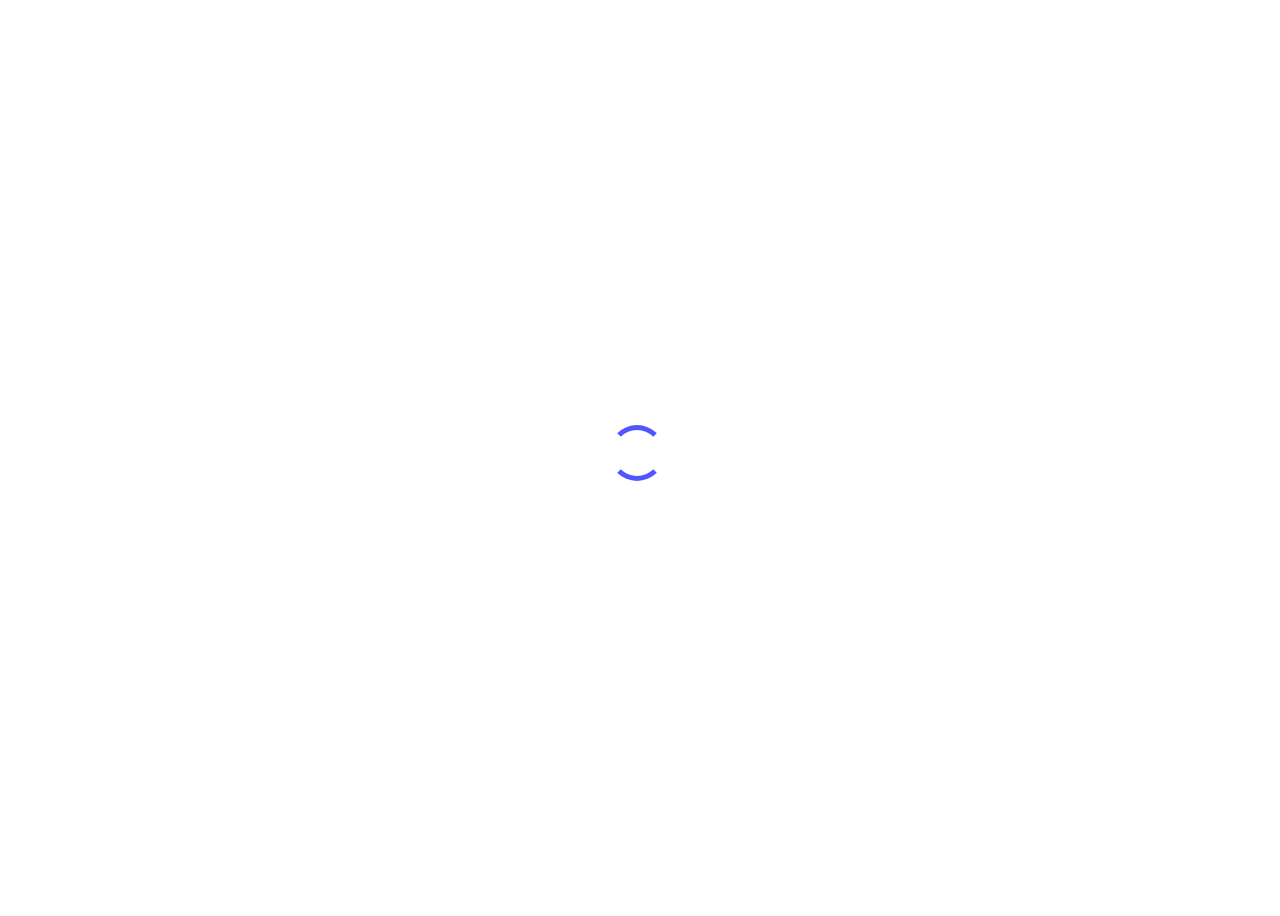
==== commit 293bdcdc: "update" ====
--- a/index.html
+++ b/index.html
@@ -2,26 +2,21 @@
 <html lang="pt-BR">
 
 <head>
-  <!--
-    If you are serving your web app in a path other than the root, change the
-    href value below to reflect the base path you are serving from.
 
-    The path provided below has to start and end with a slash "/" in order for
-    it to work correctly.
+  <!-- producao -->
+ <base href="https://hendrilmendes.github.io/">
 
-    Fore more details:
-    * https://developer.mozilla.org/en-US/docs/Web/HTML/Element/base
-  -->
-  <base href="https://hendrilmendes.github.io/">
+  <!-- dev -->
+  <!-- <base href="/"> -->
 
   <meta charset="UTF-8">
   <meta content="IE=Edge" http-equiv="X-UA-Compatible">
-  <meta name="description" content="Meu Devfolio.">
+  <meta name="description" content="Meu Devfolio">
 
   <!-- iOS meta tags & icons -->
   <meta name="apple-mobile-web-app-capable" content="yes">
   <meta name="apple-mobile-web-app-status-bar-style" content="black">
-  <meta name="apple-mobile-web-app-title" content="folio">
+  <meta name="apple-mobile-web-app-title" content="Hendril Mendes">
   <link rel="apple-touch-icon" href="icons/Icon-192.png">
 
   <!-- Favicon -->
@@ -31,55 +26,35 @@
   <link rel="manifest" href="manifest.json">
 
   <style>
-    .lds-ripple {
+    .lds-dual-ring {
       display: inline-block;
-      position: relative;
-      width: 80px;
-      height: 80px;
+      width: 64px;
+      height: 64px;
     }
-
-    .lds-ripple div {
-      background-color: #5055FF;
-      position: absolute;
-      border: 4px solid #fff;
-      opacity: 1;
+    .lds-dual-ring:after {
+      content: " ";
+      display: block;
+      width: 46px;
+      height: 46px;
+      margin: 1px;
       border-radius: 50%;
-      animation: lds-ripple 1s cubic-bezier(0, 0.2, 0.8, 1) infinite;
+      border: 5px solid #5055FF;
+      border-color: #5055FF transparent #5055FF transparent;
+      animation: lds-dual-ring 1.2s linear infinite;
     }
-
-    .lds-ripple div:nth-child(2) {
-      animation-delay: -0.5s;
-    }
-
-    @keyframes lds-ripple {
+    @keyframes lds-dual-ring {
       0% {
-        top: 36px;
-        left: 36px;
-        width: 0;
-        height: 0;
-        opacity: 1;
+        transform: rotate(0deg);
       }
-
       100% {
-        top: 0px;
-        left: 0px;
-        width: 72px;
-        height: 72px;
-        opacity: 0;
+        transform: rotate(360deg);
       }
     }
-
     .container {
-      height: 100%;
-    }
-
-    .center {
-      margin: 0;
-      position: absolute;
-      top: 50%;
-      left: 50%;
-      -ms-transform: translate(-50%, -50%);
-      transform: translate(-50%, -50%);
+      height: 100vh;
+      display: flex;
+      justify-content: center;
+      align-items: center;
     }
   </style>
 
@@ -87,26 +62,25 @@
 
 <body>
 
-
-<div class="container">
-  <div class="center">
-    <div class="lds-ripple">
-      <div></div>
-      <div></div>
+  <div class="container">
+    <div class="center">
+      <div class="lds-dual-ring">
+        <div></div>
+        <div></div>
+      </div>
     </div>
   </div>
-</div>
-<!-- This script installs service_worker.js to provide PWA functionality to
+  <!-- This script installs service_worker.js to provide PWA functionality to
      application. For more information, see:
      https://developers.google.com/web/fundamentals/primers/service-workers -->
-<script>
+  <script>
     if ('serviceWorker' in navigator) {
       window.addEventListener('flutter-first-frame', function () {
         navigator.serviceWorker.register('flutter_service_worker.js?v=3219846311');
       });
     }
   </script>
-<script src="main.dart.js" type="application/javascript"></script>
+  <script src="main.dart.js" type="application/javascript"></script>
 </body>
 
 </html>
